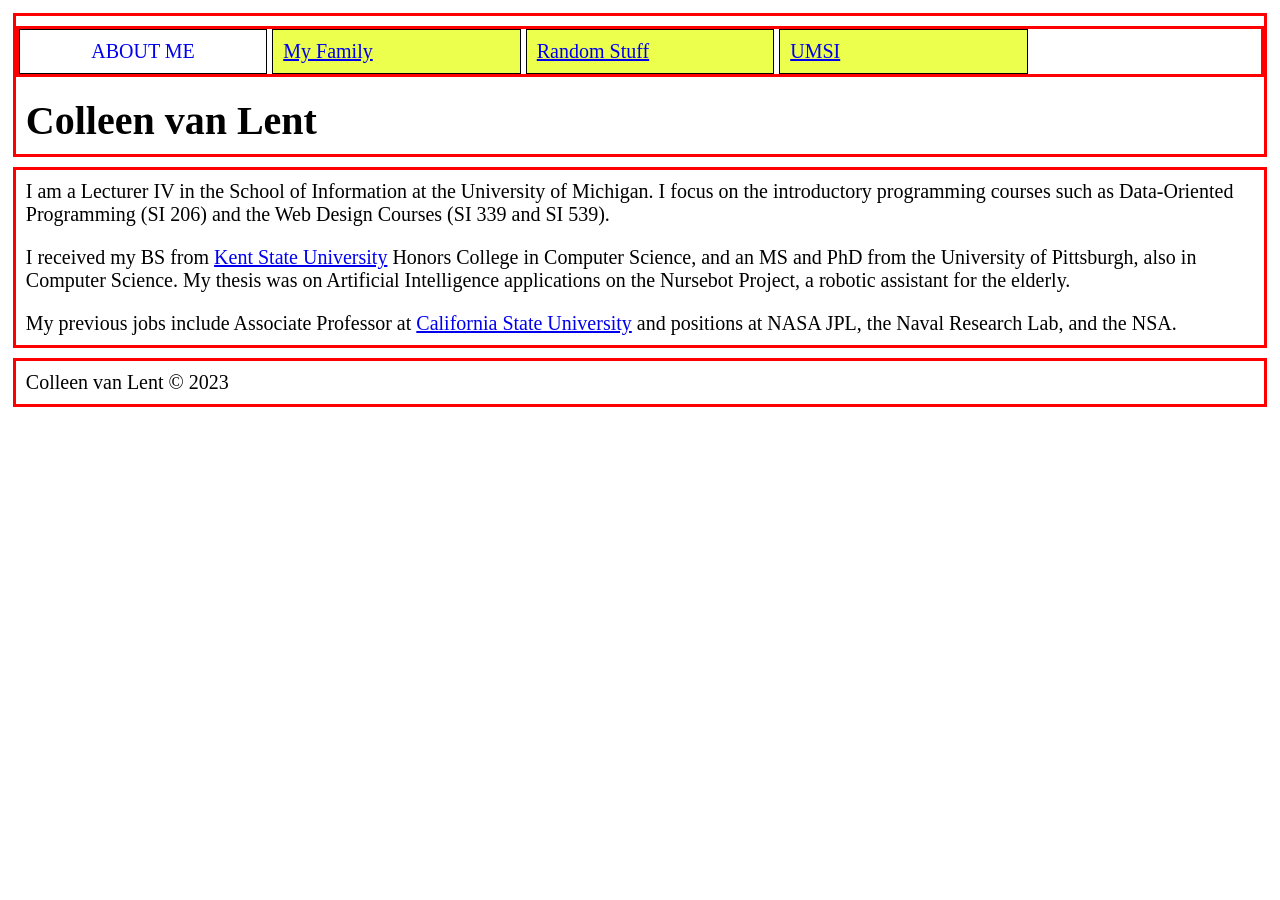
==== index.html @ 37b29c26 "Add files via upload" ====
<!DOCTYPE html>
	<!-- Do no make any changes to this file, but you should still review the tags to make sure that you are familiar with them. -->

<html lang="en">
<!-- All of the meta data for the page belongs in the header tag -->
<head>
	<meta charset="UTF-8">
	<meta name="viewport" content="width=device-width, initial-scale=1.0">
	<!-- Link to the favicon image -->
	<link rel="icon" href="images/favicon.ico">
	<!-- Link to the reset file -->
	<link rel="stylesheet" href="css/reset.css">
	<!-- Link to the stylesheet -->
	<link rel="stylesheet" href="css/style.css">
	<title>About Me</title>
</head>

<!-- All of the visible code in the page belongs in the body tag -->
<body>
	<!-- Header is a sematic tag page that aids readability -->
	<header>
		<!-- Nav is a sematic tag page that aids accessibility -->
		<nav>
			<ul>
				<!-- Since I am on the index file I added class = action to the link to index. -->
				<!-- For this homework leave the class on index for all three pages. -->
				<li class="active"><a href = "index.html" >About Me</a></li>
				<li><a href = "family.html">My Family</a></li>
				<li><a href = "random.html">Random Stuff</a></li>
				<li><a href = "http://www.si.umich.edu">UMSI</a></li>
			</ul>
		</nav>
		<!-- The h1 is a semantic tag that aids accessibility -->
		<h1>Colleen van Lent</h1>
	</header>

	<!-- Every page should have a main tag for accessibility -->
	<main>
		<p>I am a Lecturer IV in the School of Information at the 
			University of Michigan. I focus on the introductory 
			programming courses such as Data-Oriented Programming 
			(SI 206) and the Web Design Courses (SI 339 and SI 539).</p>

		<!-- Make sure your anchor tags have a link (href) and a clickable component -->
		<p>
			I received my BS from <a href = "http://www.kent.edu">Kent State 
			University</a> Honors College in Computer Science, and an MS 
			and PhD from the University of Pittsburgh, also in Computer 
			Science. My thesis was on Artificial Intelligence applications on 
			the Nursebot Project, a robotic assistant for the elderly.</p>
		<p>My previous jobs include Associate Professor at 
			<a href = "http://www.csulb.edu">California State University</a> 
			and positions at NASA JPL, the Naval Research Lab, and the NSA. 
		</p>
	</main>

	<!-- Footer is a sematic tag page that aids readability -->
	<footer>
		<p>Colleen van Lent &copy; 2023</p>
	</footer>
</body>
</html>
---- css/style.css ----
/*Add padding and margin to space out the page.
Make the font larger too.*/
body{
	margin:1%;
	font-size:125%;
}

/*Make the h1 heading bigger with a bold font*/
h1{
	font-size: 2em; 
	font-weight: bold;
}

.active{
	background: white;
    text-transform: uppercase;
	text-align: center;
}

.active a{
	text-decoration: none;;
}

/*Style the images*/
img{
    height: 150px;
	width:auto;
    border: 3px solid blue;
    padding: 25px;
    border-radius: 20px;
    margin: 5px;
	margin-left: 10%
}

/*Make the h2 heading match h1*/
h2{
	font-size: 2em; 
	font-weight: bold;
}

/*Improve the spacing for paragraphs AND headings*/
p, h1, h2 {
    padding: 10px;
}

/*Add borders around the main components and some
space too*/
header, nav, main, footer{
	border: 3px solid red;
	margin: 10px 0;
}


/*Change the styling for all of the list 
items in the nav section*/
nav ul li{
	background-color: #ECFF4D;
	padding:10px;
	width:25%;
	border:1px solid black;
	display: inline-block;
	width: 20%;
}

/*Added this so the links stay the same color*/
a:visited{color:#0000FF}
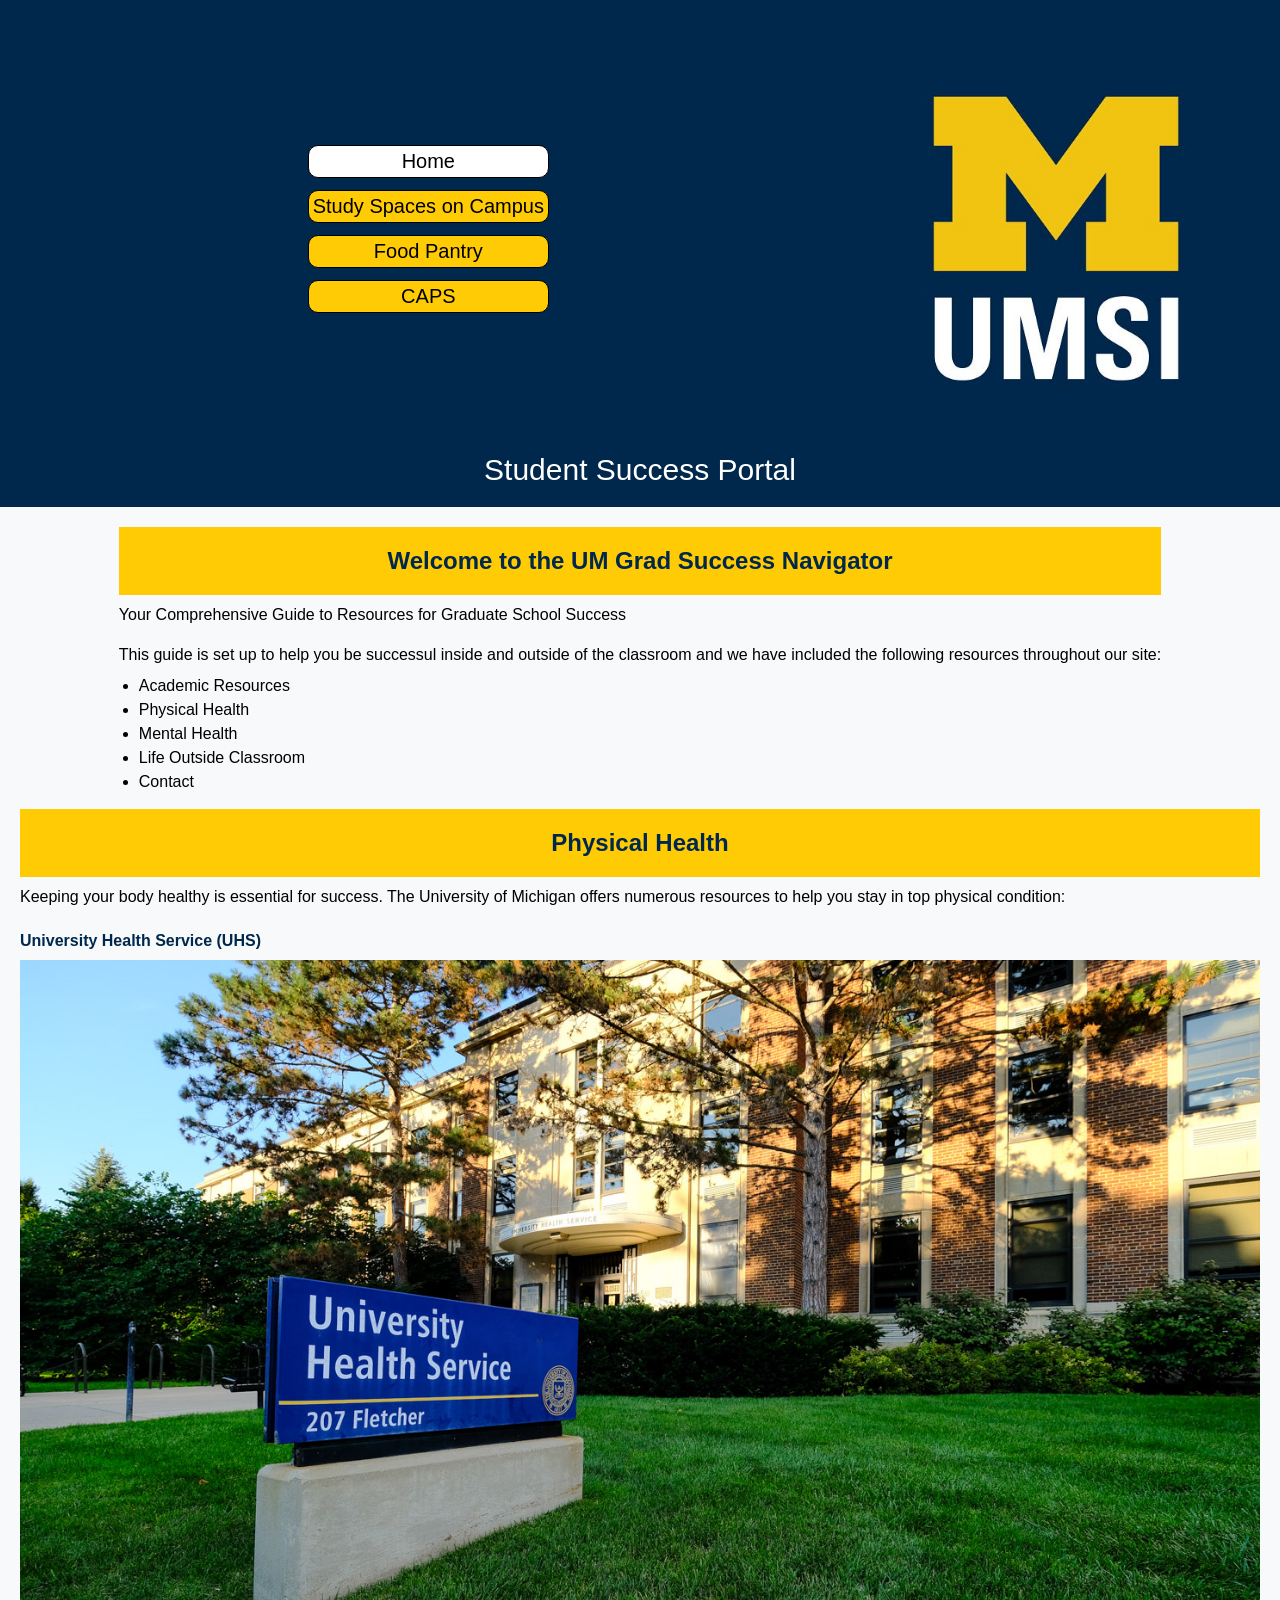
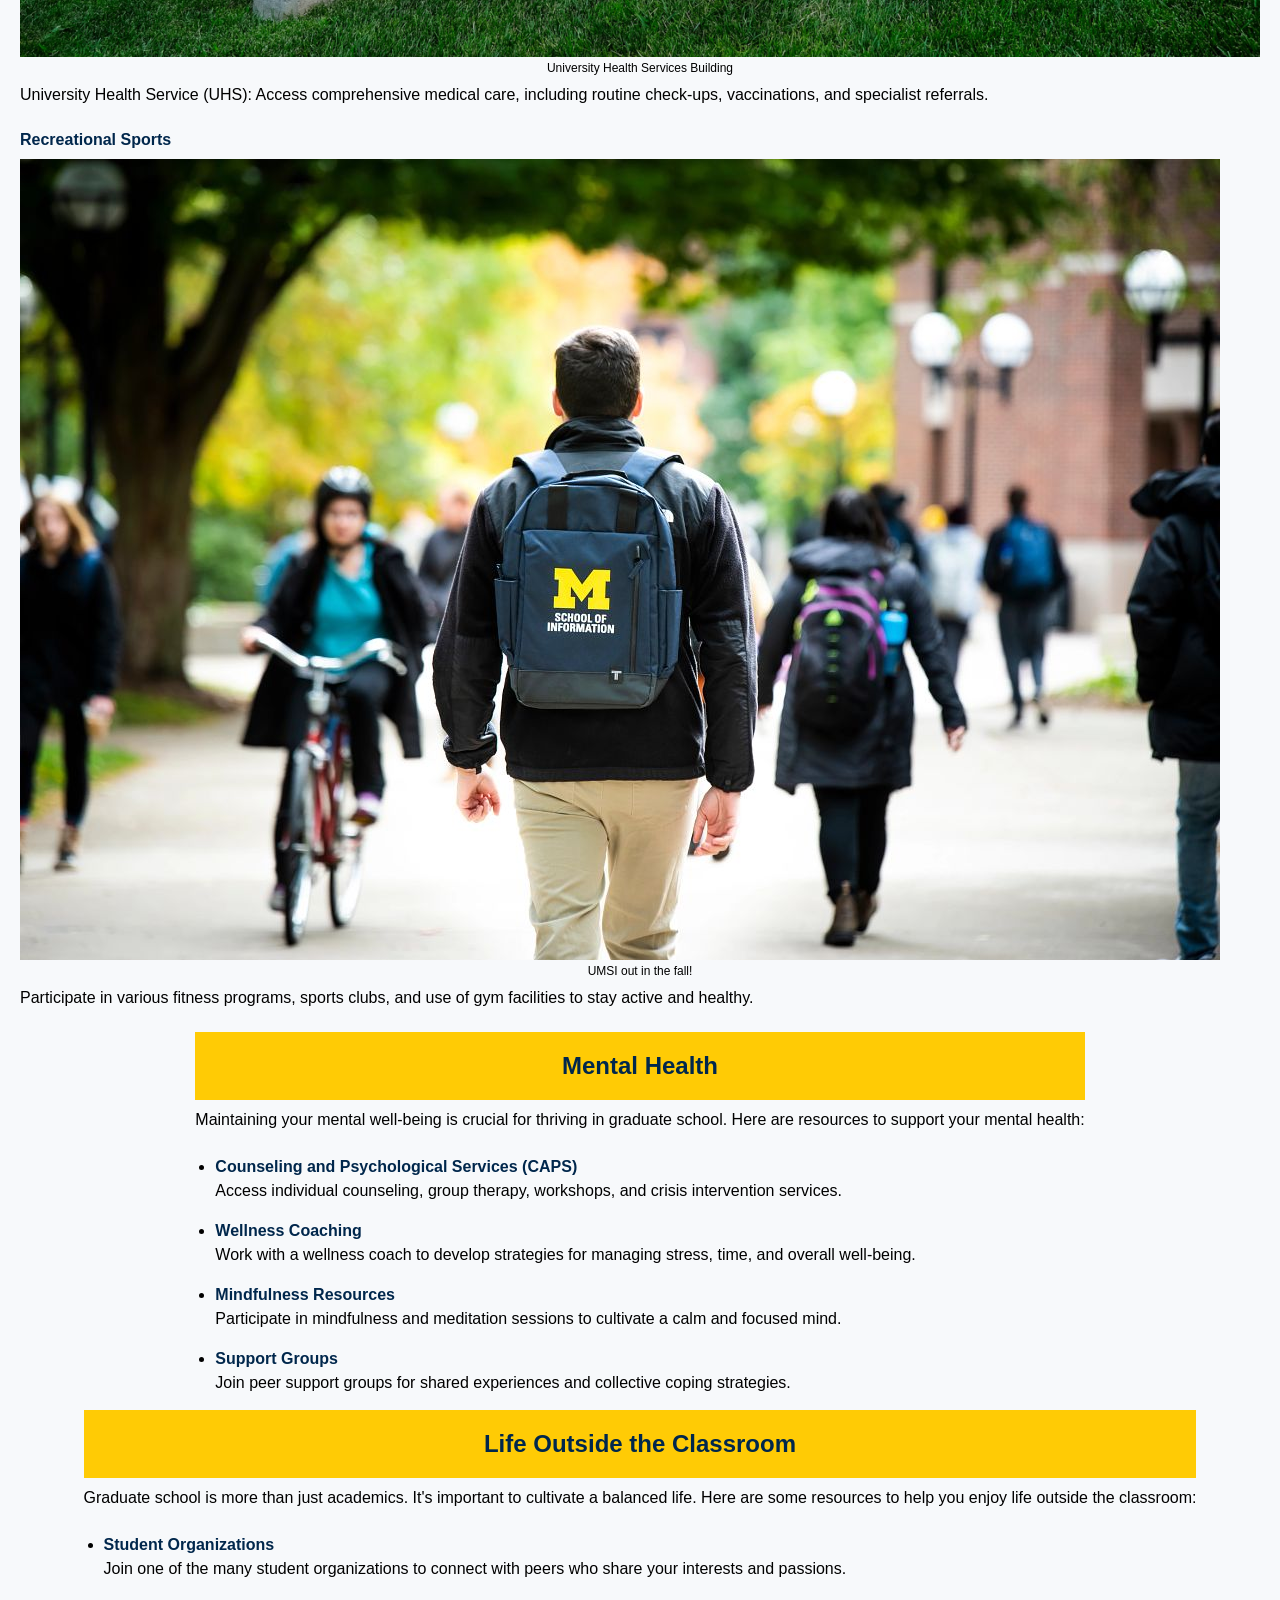
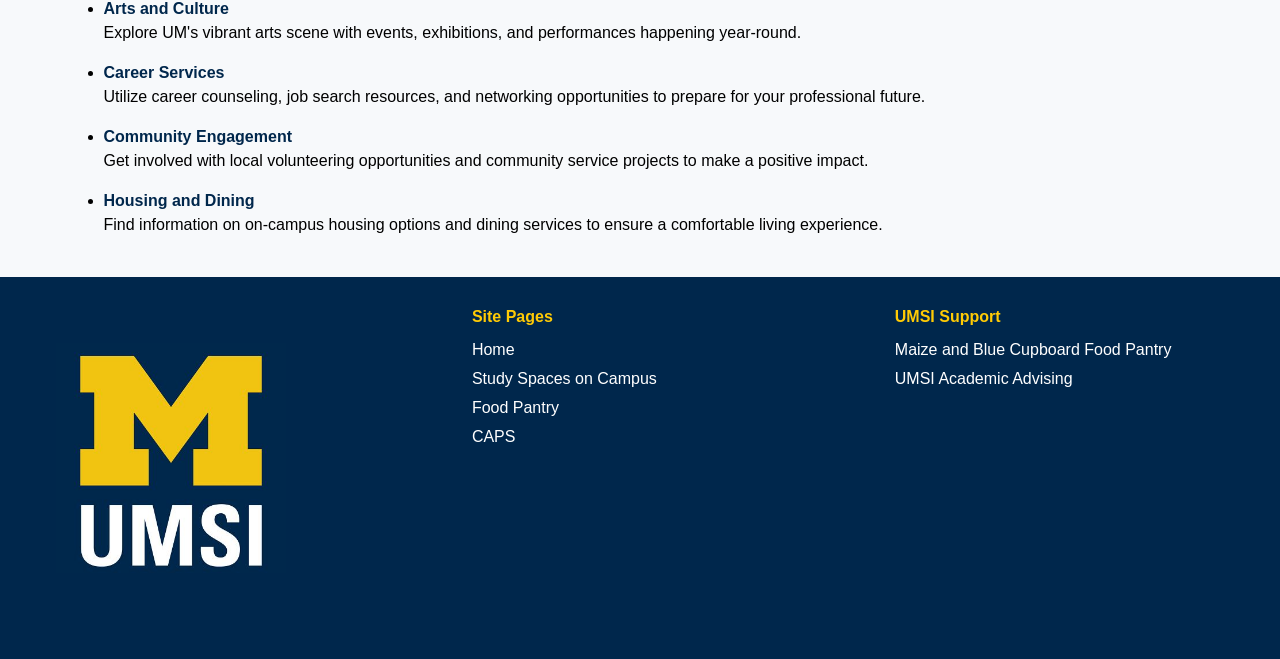
==== commit 4be8c6e0: "finalized version" ====
--- a/index.html
+++ b/index.html
@@ -1,62 +1,120 @@
 <!DOCTYPE html>
-	<!-- Do no make any changes to this file, but you should still review the tags to make sure that you are familiar with them. -->
+<html lang="en">
+<head>
+    <meta charset="UTF-8">
+    <meta name="viewport" content="width=device-width, initial-scale=1.0">
+    <link rel="stylesheet" href="css/html5reset.css">
+    <link rel="stylesheet" href="css/style.css">
+    <title>Student Success Portal</title>
+</head>
+<body>
+    <div class="skip">
+        <a href="#main">Skip to Main Content</a>
+    </div>
+    <header class="header-container">
+        
+        <nav>
+            <ul>
+                <li class="active"><a href = "index.html">Home</a></li>
+                <li><a href = "studyspaces.html">Study Spaces on Campus</a></li>
+                <li><a href = "foodpantry.html">Food Pantry</a></li>
+                <li><a href = "caps.html">CAPS</a></li>
+            </ul>
+        </nav>
+        <img class="header-logo" src="images/UMSI_signature_vertical_informal_solidblue.jpg" alt="UMSI Logo">
+        <h1>Student Success Portal</h1>
+        
 
-<html lang="en">
-<!-- All of the meta data for the page belongs in the header tag -->
-<head>
-	<meta charset="UTF-8">
-	<meta name="viewport" content="width=device-width, initial-scale=1.0">
-	<!-- Link to the favicon image -->
-	<link rel="icon" href="images/favicon.ico">
-	<!-- Link to the reset file -->
-	<link rel="stylesheet" href="css/reset.css">
-	<!-- Link to the stylesheet -->
-	<link rel="stylesheet" href="css/style.css">
-	<title>About Me</title>
-</head>
+    </header>
+    <main class="container" id = "main">
+        <section>
+            <h2>Welcome to the UM Grad Success Navigator</h2>
+            <p> Your Comprehensive Guide to Resources for Graduate School Success</p>
+            <p>This guide is set up to help you be successul inside and outside of the classroom and we have included the following resources throughout our site:</p>
+            <ol>
+                <li>Academic Resources</li>
+                <li>Physical Health</li>
+                <li>Mental Health</li>
+                <li>Life Outside Classroom</li>
+                <li>Contact</li>
+            </ol>
+        </section>
+        <section>
+            <h2>Physical Health</h2>
+            <p>Keeping your body healthy is essential for success. The University of Michigan offers numerous resources to help you stay in top physical condition:</p>
+            <article>
+                <h3>University Health Service (UHS)</h3>
+                <figure>
+                    <img src="images/UHS.jpg" alt="University Health Services building">
+                    <figcaption>University Health Services Building</figcaption>
+                </figure>
+                <p>University Health Service (UHS): Access comprehensive medical care, including routine check-ups, vaccinations, and specialist referrals.</p>
+            </article>
+            <article>
+                <h3>Recreational Sports</h3>
+                <figure>
+                    <img src="images/UMSI_CampusFall_UMSIBackpack_02.jpg" alt="A student wears a UMSI backpack in fall on the drag.">
+                    <figcaption>UMSI out in the fall!</figcaption>
+                </figure>
+                <p>Participate in various fitness programs, sports clubs, and use of gym facilities to stay active and healthy.</p>
+            </article>
+        </section>
+        
+        <section>
+            <h2>Mental Health</h2>
+            <p>Maintaining your mental well-being is crucial for thriving in graduate school. Here are resources to support your mental health:</p>
 
-<!-- All of the visible code in the page belongs in the body tag -->
-<body>
-	<!-- Header is a sematic tag page that aids readability -->
-	<header>
-		<!-- Nav is a sematic tag page that aids accessibility -->
-		<nav>
-			<ul>
-				<!-- Since I am on the index file I added class = action to the link to index. -->
-				<!-- For this homework leave the class on index for all three pages. -->
-				<li class="active"><a href = "index.html" >About Me</a></li>
-				<li><a href = "family.html">My Family</a></li>
-				<li><a href = "random.html">Random Stuff</a></li>
-				<li><a href = "http://www.si.umich.edu">UMSI</a></li>
-			</ul>
-		</nav>
-		<!-- The h1 is a semantic tag that aids accessibility -->
-		<h1>Colleen van Lent</h1>
-	</header>
+            <ul>
+                <li><h3>Counseling and Psychological Services (CAPS)</h3> Access individual counseling, group therapy, workshops, and crisis intervention services.</li>
+                <li><h3>Wellness Coaching</h3> Work with a wellness coach to develop strategies for managing stress, time, and overall well-being.</li>
+                <li><h3>Mindfulness Resources</h3> Participate in mindfulness and meditation sessions to cultivate a calm and focused mind.</li>
+                <li><h3>Support Groups</h3> Join peer support groups for shared experiences and collective coping strategies.</li>
+            </ul>
+        </section>
 
-	<!-- Every page should have a main tag for accessibility -->
-	<main>
-		<p>I am a Lecturer IV in the School of Information at the 
-			University of Michigan. I focus on the introductory 
-			programming courses such as Data-Oriented Programming 
-			(SI 206) and the Web Design Courses (SI 339 and SI 539).</p>
+        
+        <section id="life-outside-classroom">
+            <h2>Life Outside the Classroom</h2>
+            <p>Graduate school is more than just academics. It's important to cultivate a balanced life. Here are some resources to help you enjoy life outside the classroom:</p>
+            <ul>
+                <li><h3>Student Organizations</h3> Join one of the many student organizations to connect with peers who share your interests and passions.</li>
+                <li><h3>Arts and Culture</h3> Explore UM's vibrant arts scene with events, exhibitions, and performances happening year-round.</li>
+                <li><h3>Career Services</h3> Utilize career counseling, job search resources, and networking opportunities to prepare for your professional future.</li>
+                <li><h3>Community Engagement</h3> Get involved with local volunteering opportunities and community service projects to make a positive impact.</li>
+                <li><h3>Housing and Dining</h3> Find information on on-campus housing options and dining services to ensure a comfortable living experience.</li>
+            </ul>
+        </section>
+        <!-- Content taken from ChatGPT 4.0 with the prompt, "I'm designing a website for university of michigan school of information. Help me write the body content for these 3 pages, about 500 words each. Study Spaces on campus, CAPS (Counseling and Psychological Services), Food Pantry (Maize & Blue Cupboard)"
+        ChatGPT 4.0. (2024). [Large language model]. -->
+    </main>
+    <footer class="footer-container">
+        
+        <article>
+            <img class="header-logo" src="images/UMSI_signature_vertical_informal_solidblue.jpg" alt="UMSI Logo">
+        </article>
 
-		<!-- Make sure your anchor tags have a link (href) and a clickable component -->
-		<p>
-			I received my BS from <a href = "http://www.kent.edu">Kent State 
-			University</a> Honors College in Computer Science, and an MS 
-			and PhD from the University of Pittsburgh, also in Computer 
-			Science. My thesis was on Artificial Intelligence applications on 
-			the Nursebot Project, a robotic assistant for the elderly.</p>
-		<p>My previous jobs include Associate Professor at 
-			<a href = "http://www.csulb.edu">California State University</a> 
-			and positions at NASA JPL, the Naval Research Lab, and the NSA. 
-		</p>
-	</main>
+        <article>
+            <p class="footer-title">Site Pages</p>
+            <ul>
+                <li><a href = "index.html">Home</a></li>
+                <li><a href = "studyspaces.html">Study Spaces on Campus</a></li>
+                <li><a href = "foodpantry.html">Food Pantry</a></li>
+                <li><a href = "caps.html">CAPS</a></li>
+            </ul>
+        </article>
 
-	<!-- Footer is a sematic tag page that aids readability -->
-	<footer>
-		<p>Colleen van Lent &copy; 2023</p>
-	</footer>
+        <article>
+            <p class="footer-title">UMSI Support</p>
+            <ul>
+                <li>
+                    <a href="https://mbc.studentlife.umich.edu/">Maize and Blue Cupboard Food Pantry</a>
+                </li>
+                <li>
+                    <a href="https://sites.google.com/umich.edu/msiacademicadvising/student-support-resources">UMSI Academic Advising </a>
+                </li>
+            </ul>
+        </article>
+
+    </footer>
 </body>
-</html>
+</html>
--- a/css/style.css
+++ b/css/style.css
@@ -1,67 +1,272 @@
-/*Add padding and margin to space out the page.
-Make the font larger too.*/
-body{
-	margin:1%;
-	font-size:125%;
-}
-
-/*Make the h1 heading bigger with a bold font*/
-h1{
-	font-size: 2em; 
-	font-weight: bold;
-}
-
-.active{
-	background: white;
-    text-transform: uppercase;
-	text-align: center;
-}
-
-.active a{
-	text-decoration: none;;
-}
-
-/*Style the images*/
-img{
-    height: 150px;
-	width:auto;
-    border: 3px solid blue;
-    padding: 25px;
-    border-radius: 20px;
-    margin: 5px;
-	margin-left: 10%
-}
-
-/*Make the h2 heading match h1*/
-h2{
-	font-size: 2em; 
-	font-weight: bold;
-}
-
-/*Improve the spacing for paragraphs AND headings*/
-p, h1, h2 {
-    padding: 10px;
-}
-
-/*Add borders around the main components and some
-space too*/
-header, nav, main, footer{
-	border: 3px solid red;
-	margin: 10px 0;
-}
-
-
-/*Change the styling for all of the list 
-items in the nav section*/
-nav ul li{
-	background-color: #ECFF4D;
-	padding:10px;
-	width:25%;
-	border:1px solid black;
-	display: inline-block;
-	width: 20%;
-}
-
-/*Added this so the links stay the same color*/
-a:visited{color:#0000FF}
-
+body {
+    background-color: #F7F9FB;
+    color: #000000;
+    font-family: Arial, Helvetica, sans-serif;
+  }
+
+footer {
+  width: 100%;
+  padding: 20px;
+  background-color: #00274C;
+  color: #ffffff;
+}
+
+
+h1 {
+  font-size: 30px;
+  font-family: Arial, Helvetica, sans-serif;
+  text-align: center;
+  color: #ffffff;
+}
+
+h2 {
+  font-size: 24px;
+  padding: 20px; 
+  background-color: #FFCB05;
+}
+
+h3 {
+  margin-top: 16px;
+  font-size: 16px;
+}
+
+h2, h3 {
+
+  font-family: Arial, Helvetica, sans-serif;
+  color: #00274C;
+  font-weight: bold;
+
+}
+p {
+  font-size: 16px;
+  line-height: 120%;
+  padding: 10px 0px;
+}
+
+section li {
+  margin-left: 20px;
+  line-height: 150%;
+  list-style-type: disc;
+
+}
+
+img {
+  /* border:#00274C 2px solid; */
+  margin-top: 10px;
+}
+
+figcaption {
+  font-size: 12px;
+  text-align:center; 
+}
+
+
+/* ------------------------------- */
+
+a:hover, a:focus{
+  /* background-color: yellow;  */
+  text-decoration: underline;
+}
+  
+  
+  
+  
+/* Step 2a: Write selector/rule property to position the default position for the skip class element*/ 
+
+.skip a{
+  position: absolute; 
+  top: -40px;
+  color: black;
+}
+
+
+/* Step 2b: Write selector/rule property to position the skip class element when it is in focus*/
+
+.skip a:focus {
+  position: absolute; 
+  top: 20px;
+  color: white;
+}
+
+/* Step 3: Write selector/rule property to style all elements when in focus*/
+:focus {
+  /* background-color: yellow;  */
+  border-width: 2px;
+  border-style: solid;
+
+}
+
+nav {
+  font-size: 20px;
+  font-family: Arial, Helvetica, sans-serif;
+  text-align: left;
+}
+
+nav li {
+  background: #FFCB05;
+  color: black;
+  border: black solid 1px; 
+  border-radius: 10px;
+  padding: 4px;
+  margin: 12px;
+  text-align: center;
+}
+
+
+
+h1 {
+  grid-column-start: 1;
+  grid-column-end: -1;
+}
+
+section {
+  grid-column-start: 1;
+  grid-column-end: -1;
+}
+
+section h2{
+  text-align: center;
+}
+
+
+
+
+.header-container {
+  display: grid; 
+  grid-template-columns: 2fr 1fr;
+  width: 100%;
+  padding: 20px;
+  
+  gap: 15px;
+  /* background-color: #FFCB05; */
+  background-color: #00274C;
+  align-items: center;
+  justify-items: center;
+  
+}
+
+.footer-container{
+  display: grid;
+  grid-template-columns: 2fr 3fr 3fr;
+  padding: 20px;
+  gap: 15px;
+  /* font-size: 12px; */
+  line-height: 180%;
+  justify-items: center;
+  padding-bottom: 40px;
+  margin-top: 20px;
+}
+
+.header-logo {
+  padding: 12%;
+}
+
+.footer-title{
+  font-weight: bold;
+  color:#FFCB05;
+}
+
+.container {
+  display: grid; 
+  grid-template-columns: 1fr 3fr 1fr;
+  width: 100%;
+  padding: 20px;
+  
+  gap: 15px;
+  align-items: center;
+  justify-items: center;
+}
+
+.active {
+  background-color: white;
+}
+
+
+/* Step 5: Write selector/rule property to add the background image to the first div in the grid  and place it in the grid. */
+
+
+
+
+  /* grid-column-start: 1;
+  grid-column-end: -1; */
+
+  /* background-image: url("/images/header.jpg"); */
+  /* background-attachment: fixed;
+  background-position: center;
+  background-repeat: no-repeat;
+  background-size: cover; */
+
+
+
+
+/* Steps 6 and 7: Write the selector/rule properties to add place the next elements in the next four rows in the grid. */
+
+/* .about, .method, .clients, .contact {
+  grid-column-start: 2;
+  grid-column-end: 3;
+}
+
+.about-image, .method-image, .clients-image, .contact-image {
+  width: 100%;
+  grid-column-start: 1;
+  grid-column-end: 4;
+  overflow: hidden;
+  max-height: 600px;
+}
+
+.about, .about-image {
+  grid-row-start: 2;
+}
+
+.method, .method-image {
+  grid-row-start: 3;
+}
+
+.clients, .clients-image {
+  grid-row-start: 4;
+}
+
+.contact, .contact-image {
+  grid-row-start: 5;
+} */
+
+
+
+
+/* Add your media query here */
+  
+
+
+/* For desktop */
+/* @media only screen and (min-width: 800px) {
+  
+  nav {
+    text-align: end;
+    padding: 30px 0px;
+
+  }
+  
+  .container {
+  grid-template-columns: 50px auto 500px auto 50px;
+  }
+
+  .about, .clients, .method-image, .contact-image {
+    grid-column-start: 3;
+    grid-column-end: 5;
+  }
+
+  .method, .contact, .about-image, .clients-image {
+    grid-column-start: 2;
+    grid-column-end: 4;
+  }
+  
+  .text-block {
+    max-height: 250px;
+    overflow: auto;
+  }
+  
+} */
+
+
+  
+
